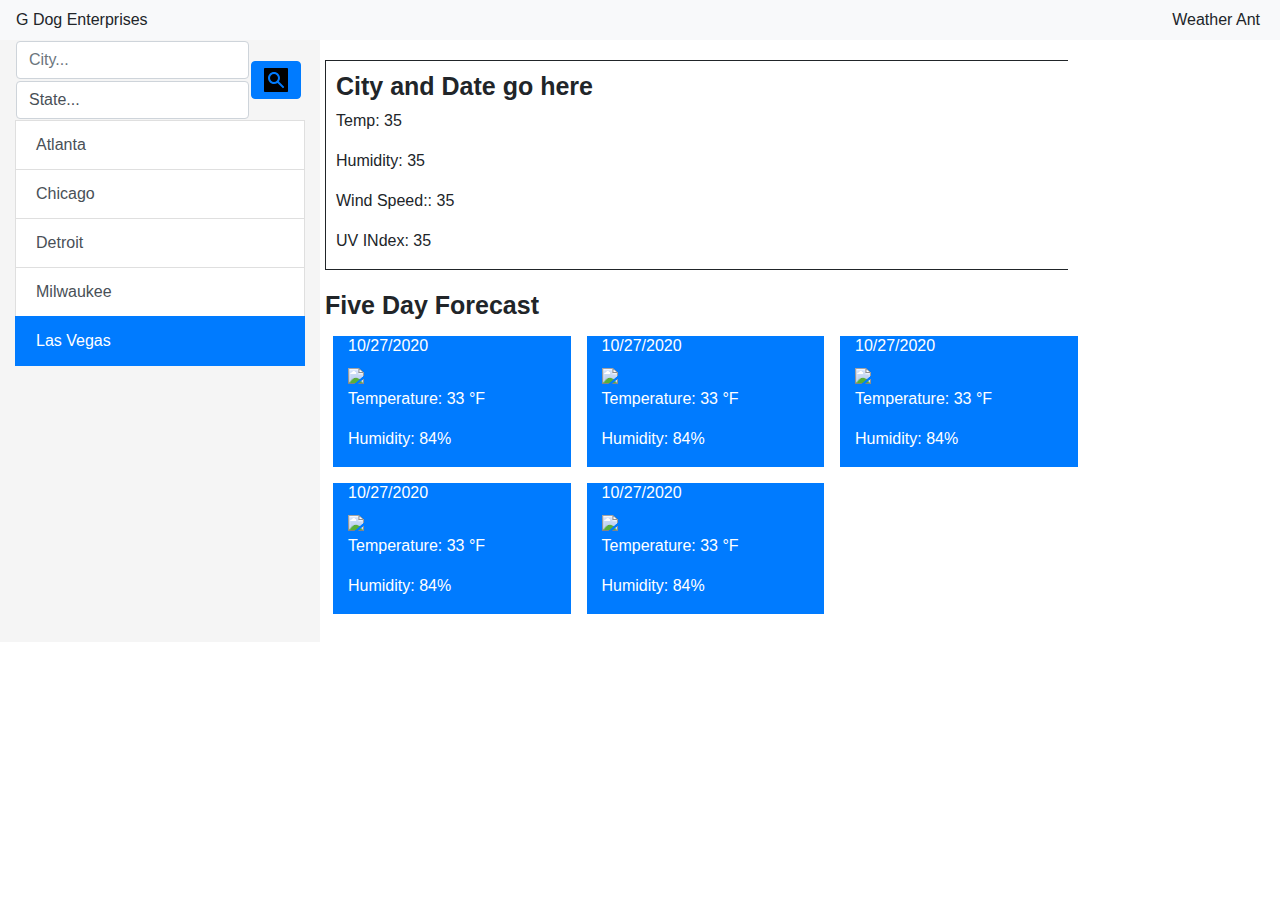
==== index.html @ fa0f322b "Initial framework of HTML and example of weather query." ====
<!DOCTYPE html>
<html lang="en-us">

<head>
  <meta charset="UTF-8">
  <title>Weather Ant</title>
  <!-- Reference stylesheets from bootstrap, Google for Cinzel font, local override stylesheet local-style.css -->
  <link rel="stylesheet" href="https://stackpath.bootstrapcdn.com/bootstrap/4.5.2/css/bootstrap.min.css" integrity="sha384-JcKb8q3iqJ61gNV9KGb8thSsNjpSL0n8PARn9HuZOnIxN0hoP+VmmDGMN5t9UJ0Z" crossorigin="anonymous">
  <link href="https://fonts.googleapis.com/css2?family=Cinzel&display=swap" rel="stylesheet">
  <link rel="stylesheet" href="local-style.css">
</head>

<body>
  <nav class="navbar navbar-expand-lg navbar-light bg-light ghHeader">
    <span id="companyName">G Dog Enterprises</span>
    <span id="applicationName">Weather Ant</span>
  </nav>

  <main class="container-fluid">
    <div class="row">
      <aside class="col-md-3 col-xl-3 bd-sidebar">
        <form role="search" class="bd-search d-flex align-items-center">
          <table>
            <tr>
              <td>
                <input type="text" class="form-control ds-input" id="search-input" placeholder="City..."  style="position: relative; vertical-align: top;">
              </td>
              <td rowspan="2">
                <button type="button" class="btn btn-primary">
                  <svg xmlns="http://www.w3.org/2000/svg" width="24" height="24" viewBox="0 0 24 24">
                    <path d="M 0.8125 0 C 0.4125 0 1.4802974e-16 0.4125 0 0.8125 L 0 23.1875 C 0 23.5875 0.4125 24 0.8125 24 L 23.1875 24 C 23.5875 24 24 23.5875 24 23.1875 L 24 0.8125 C 24 0.4125 23.5875 1.4802974e-16 23.1875 0 L 0.8125 0 z M 10 4 C 13.3 4 16 6.7 16 10 C 16 11.3 15.60625 12.5 14.90625 13.5 L 20.09375 18.6875 C 20.19375 18.7875 20.1875 19.1875 19.6875 19.6875 C 19.1875 20.1875 18.7875 20.19375 18.6875 20.09375 L 13.5 14.90625 C 12.5 15.60625 11.3 16 10 16 C 6.7 16 4 13.3 4 10 C 4 6.7 6.7 4 10 4 z M 10 6 C 7.790861 6 6 7.790861 6 10 C 6 12.209139 7.790861 14 10 14 C 12.209139 14 14 12.209139 14 10 C 14 7.790861 12.209139 6 10 6 z"/>
                  </svg>
                </button>
              </td>
            </tr>
            <tr>
              <td>
                <select type="search" class="form-control ds-input" id="search-input">
                    <option selected>State...</option>
                    <option>...</option>
                </select>
              </td>
            </tr>
          </table>
        </form>
        <a href="#" class="list-group-item list-group-item-action">Atlanta</a>
        <a href="#" class="list-group-item list-group-item-action">Chicago</a>
        <a href="#" class="list-group-item list-group-item-action" tabindex="-1" aria-disabled="true">Detroit</a>
        <a href="#" class="list-group-item list-group-item-action">Milwaukee</a>
        <a href="#" class="list-group-item list-group-item-action active">Las Vegas</a>
      </aside>
      <div class="col-md-9 col-xl-9 card-body">
        <div class="row">
          <div id="general-city-area">
            <h2>City and Date go here</h2>
            <p>Temp: 35</p>
            <p>Humidity: 35</p>
            <p>Wind Speed:: 35</p>
            <p>UV INdex: 35</p>
          </div>
        </div>
        <div class="row">
          <section>
            <div><h2>Five Day Forecast</h2></div>
          </section>
        </div>
        <div class="row">
          <div class="col-3 m-2 bg-primary forecast-day">
            <h6>
              10/27/2020
            </h6>
            <img src="https://img.icons8.com/color/48/000000/cloud.png">
            <p>Temperature: 33 °F</p>
            <p>Humidity: 84%</p>
          </div>
          <div class="col-3 m-2 bg-primary forecast-day">
            <h6>
              10/27/2020
            </h6>
            <img src="https://img.icons8.com/color/48/000000/cloud.png">
            <p>Temperature: 33 °F</p>
            <p>Humidity: 84%</p>
          </div>
          <div class="col-3 m-2 bg-primary forecast-day">
            <h6>
              10/27/2020
            </h6>
            <img src="https://img.icons8.com/color/48/000000/cloud.png">
            <p>Temperature: 33 °F</p>
            <p>Humidity: 84%</p>
          </div>
          <div class="col-3 m-2 bg-primary forecast-day">
            <h6>
              10/27/2020
            </h6>
            <img src="https://img.icons8.com/color/48/000000/cloud.png">
            <p>Temperature: 33 °F</p>
            <p>Humidity: 84%</p>
          </div>
          <div class="col-3 m-2 bg-primary forecast-day">
            <h6>
              10/27/2020
            </h6>
            <img src="https://img.icons8.com/color/48/000000/cloud.png">
            <p>Temperature: 33 °F</p>
            <p>Humidity: 84%</p>
          </div>
        </div>
    </div>
  </main>



  <script src="https://code.jquery.com/jquery-3.5.1.slim.min.js" integrity="sha384-DfXdz2htPH0lsSSs5nCTpuj/zy4C+OGpamoFVy38MVBnE+IbbVYUew+OrCXaRkfj" crossorigin="anonymous"></script>
  <script src="https://cdn.jsdelivr.net/npm/popper.js@1.16.1/dist/umd/popper.min.js" integrity="sha384-9/reFTGAW83EW2RDu2S0VKaIzap3H66lZH81PoYlFhbGU+6BZp6G7niu735Sk7lN" crossorigin="anonymous"></script>
  <script src="https://stackpath.bootstrapcdn.com/bootstrap/4.5.2/js/bootstrap.min.js" integrity="sha384-B4gt1jrGC7Jh4AgTPSdUtOBvfO8shuf57BaghqFfPlYxofvL8/KUEfYiJOMMV+rV" crossorigin="anonymous"></script>
  <script src="https://cdnjs.cloudflare.com/ajax/libs/jquery/3.2.1/jquery.min.js"></script>
  <script src="weather-ant.js" type="text/javascript">
  </script>

</body>

</html>
---- local-style.css ----
body {
}

#general-city-area {
    border-style: solid;
    border-right-style: none;
    border-width: 1px;
    padding-right: 50%;
    margin-bottom: 20px;
    padding-left: 10px;
    padding-top: 10px;
}

.forecast-day {
    color: white;
}
aside {
    background-color: rgb(245, 245, 245);
}

#applicationName {
    position: absolute; 
    right: 20px;
}

.headerBar {
    font-size: 17px;
    display: block;
}
#highScoreOption {
    position: relative;
    left: 30px;
}

#highScoreBar {
    position: relative; 
    left:60px;
}

#timerBar {
    position: absolute; 
    right: 20px;
}

#penaltyBar {
    position: absolute; 
    right: 20px;
    color: red;
    font-weight: bold;
    visibility: hidden;
}

#welcome {
    display: block;
}

#mainTrivia {
    display: none;
}

#resultsWinner {
    display: none;
}

#resultsLoser {
    display: none;
}

#highScores {
    display: none;
}

.highScoreList {
    background-color: lightblue;
    list-style-type: none;
    padding: 5px;    
}


ul.answerList {
    list-style-type: none;
    padding: 5px;
}

li.answerListItem {
    padding: 0px 0px 5px 10px;

}

#answerStatus {
    color: red;
    font-style: italic;
    padding: 0px 0px 0px 15px;
    display: block;
}


main {
}

/* Override font-family for <h1> and .navbar-brand */
.navbar-brand {
    font-family: 'Cinzel', serif;
}

/* Make <h1> bold */
h1 {
    font-weight: bold;
    font-size: 30px;
}

h2 {
    font-weight: bold;
    font-size: 25px;
}

h3 {
    font-weight: normal;
    font-size: 20px;
}
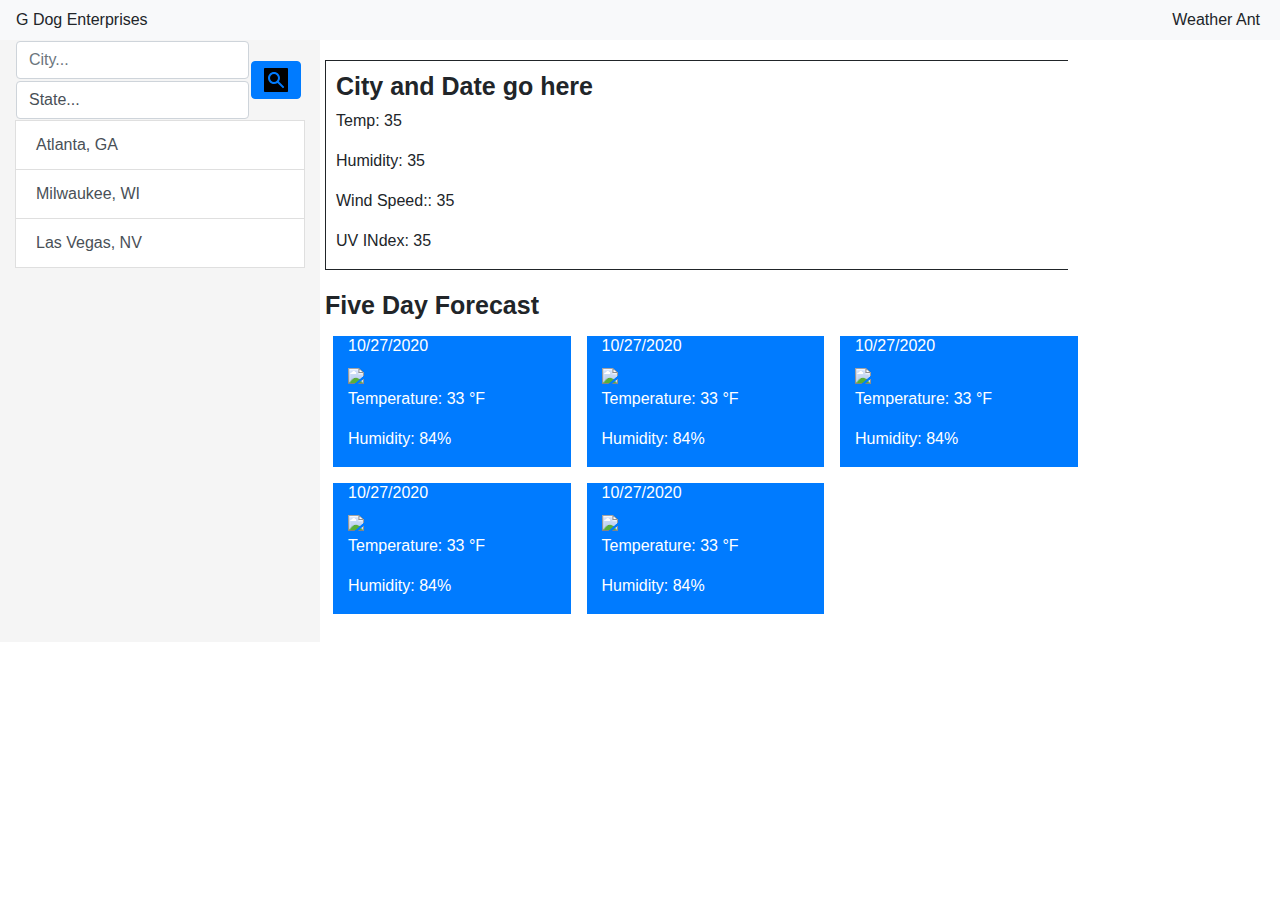
==== commit 8b0448bc: "States / abbreviations populate to select. Initial search button click handled." ====
--- a/index.html
+++ b/index.html
@@ -23,10 +23,10 @@
           <table>
             <tr>
               <td>
-                <input type="text" class="form-control ds-input" id="search-input" placeholder="City..."  style="position: relative; vertical-align: top;">
+                <input type="text" class="form-control ds-input" id="cityInput" placeholder="City..."  style="position: relative; vertical-align: top;">
               </td>
               <td rowspan="2">
-                <button type="button" class="btn btn-primary">
+                <button type="button" class="btn btn-primary" id="citySearchButton">
                   <svg xmlns="http://www.w3.org/2000/svg" width="24" height="24" viewBox="0 0 24 24">
                     <path d="M 0.8125 0 C 0.4125 0 1.4802974e-16 0.4125 0 0.8125 L 0 23.1875 C 0 23.5875 0.4125 24 0.8125 24 L 23.1875 24 C 23.5875 24 24 23.5875 24 23.1875 L 24 0.8125 C 24 0.4125 23.5875 1.4802974e-16 23.1875 0 L 0.8125 0 z M 10 4 C 13.3 4 16 6.7 16 10 C 16 11.3 15.60625 12.5 14.90625 13.5 L 20.09375 18.6875 C 20.19375 18.7875 20.1875 19.1875 19.6875 19.6875 C 19.1875 20.1875 18.7875 20.19375 18.6875 20.09375 L 13.5 14.90625 C 12.5 15.60625 11.3 16 10 16 C 6.7 16 4 13.3 4 10 C 4 6.7 6.7 4 10 4 z M 10 6 C 7.790861 6 6 7.790861 6 10 C 6 12.209139 7.790861 14 10 14 C 12.209139 14 14 12.209139 14 10 C 14 7.790861 12.209139 6 10 6 z"/>
                   </svg>
@@ -35,7 +35,7 @@
             </tr>
             <tr>
               <td>
-                <select type="search" class="form-control ds-input" id="search-input">
+                <select type="search" class="form-control ds-input" id="stateInput">
                     <option selected>State...</option>
                     <option>...</option>
                 </select>
@@ -43,11 +43,13 @@
             </tr>
           </table>
         </form>
-        <a href="#" class="list-group-item list-group-item-action">Atlanta</a>
-        <a href="#" class="list-group-item list-group-item-action">Chicago</a>
-        <a href="#" class="list-group-item list-group-item-action" tabindex="-1" aria-disabled="true">Detroit</a>
-        <a href="#" class="list-group-item list-group-item-action">Milwaukee</a>
-        <a href="#" class="list-group-item list-group-item-action active">Las Vegas</a>
+        <span id="cityButtonsGoHere">
+          <a href="#" class="list-group-item list-group-item-action">Atlanta</a>
+          <a href="#" class="list-group-item list-group-item-action">Chicago</a>
+          <a href="#" class="list-group-item list-group-item-action" tabindex="-1" aria-disabled="true">Detroit</a>
+          <a href="#" class="list-group-item list-group-item-action">Milwaukee</a>
+          <a href="#" class="list-group-item list-group-item-action active">Las Vegas</a>
+        </span>
       </aside>
       <div class="col-md-9 col-xl-9 card-body">
         <div class="row">
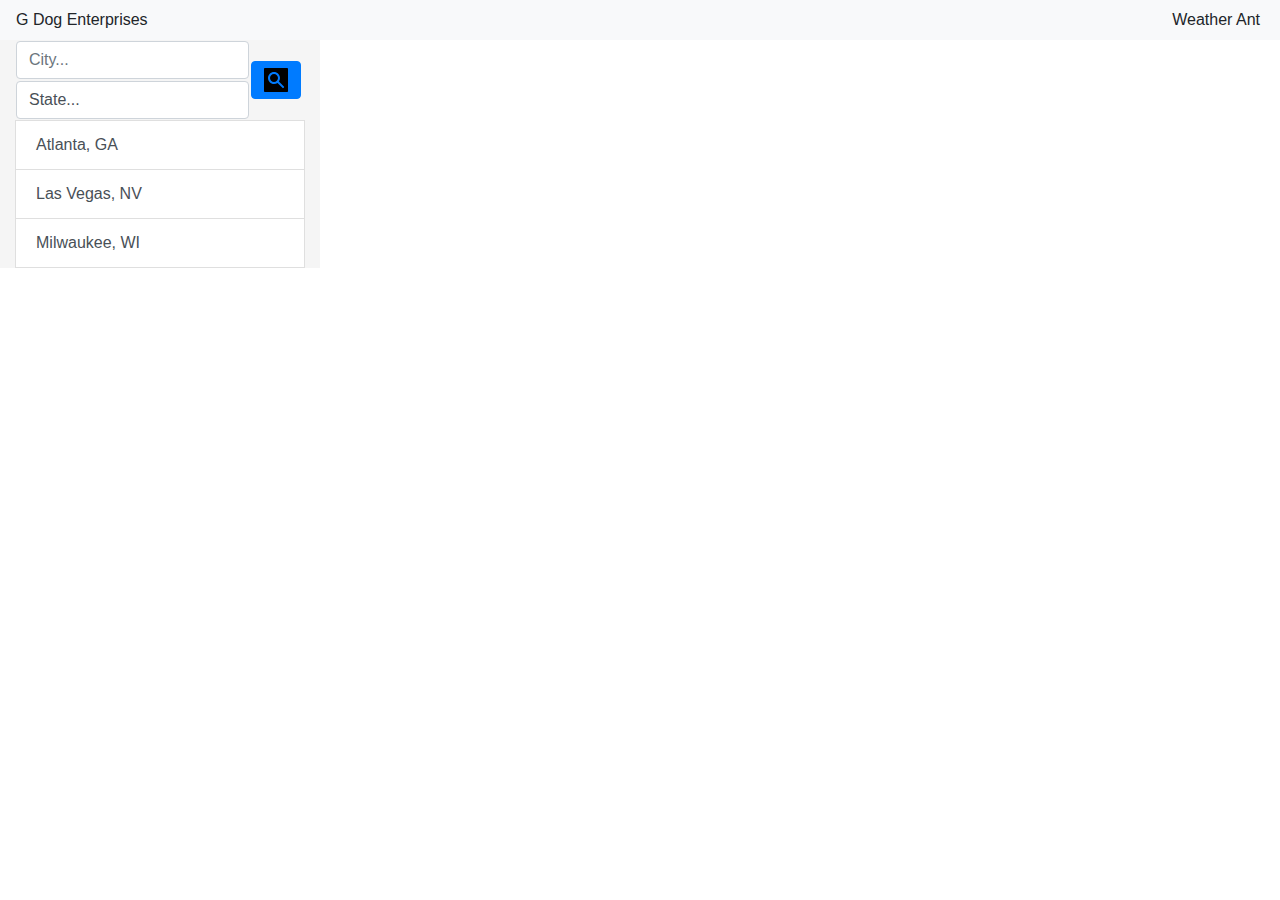
==== commit 9d28811d: "Weather blocks now display.  If no city selected, the main weather area is hidden." ====
--- a/index.html
+++ b/index.html
@@ -51,14 +51,14 @@
           <a href="#" class="list-group-item list-group-item-action active">Las Vegas</a>
         </span>
       </aside>
-      <div class="col-md-9 col-xl-9 card-body">
+      <div class="col-md-9 col-xl-9 card-body" id="overall-weather-display">
         <div class="row">
           <div id="general-city-area">
             <h2>City and Date go here</h2>
             <p>Temp: 35</p>
             <p>Humidity: 35</p>
             <p>Wind Speed:: 35</p>
-            <p>UV INdex: 35</p>
+            <p>UV Index: 35</p>
           </div>
         </div>
         <div class="row">
@@ -66,7 +66,7 @@
             <div><h2>Five Day Forecast</h2></div>
           </section>
         </div>
-        <div class="row">
+        <div class="row" id="weather-boxes-go-here">
           <div class="col-3 m-2 bg-primary forecast-day">
             <h6>
               10/27/2020
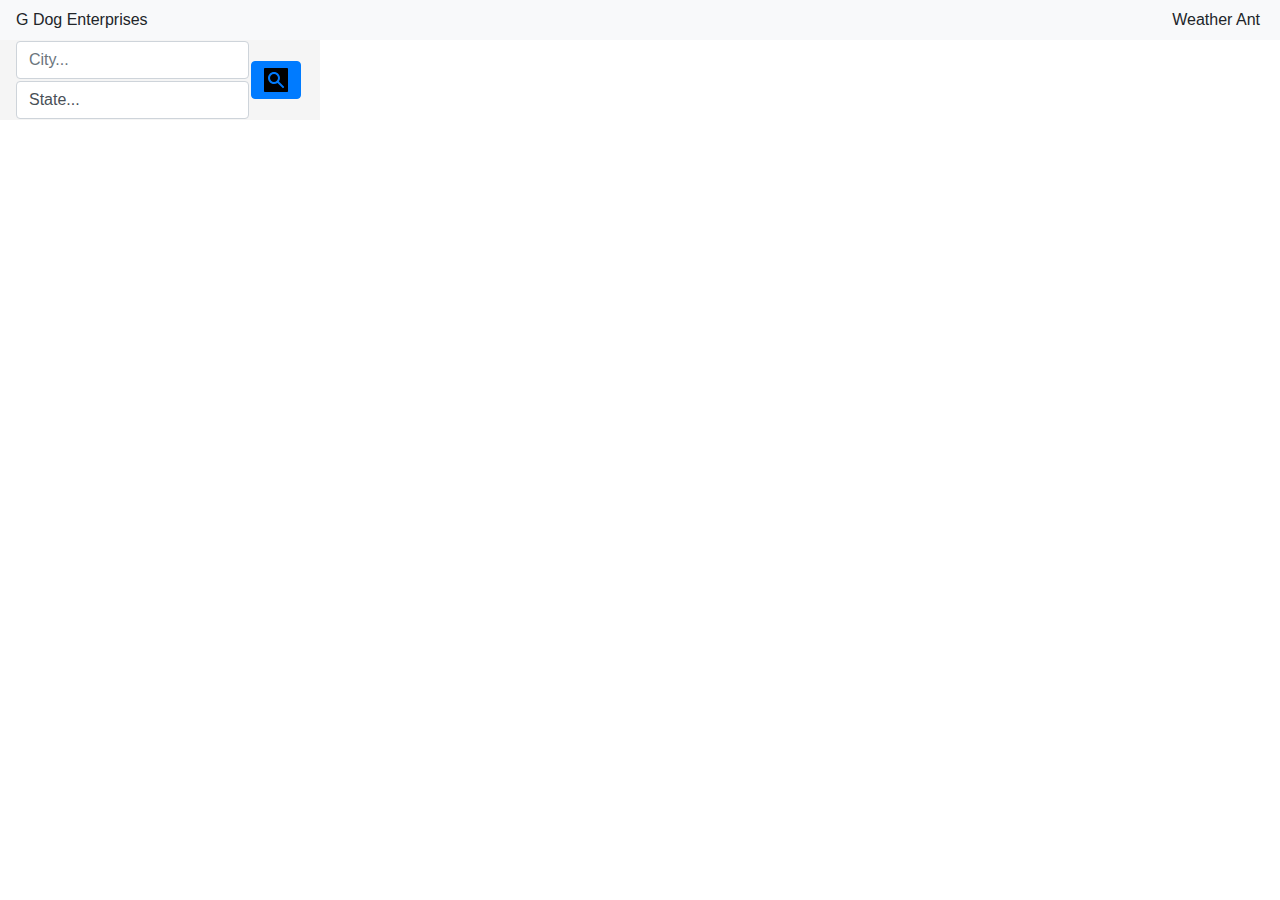
==== commit 0f7ebdf7: "Mostly working now with save features." ====
--- a/index.html
+++ b/index.html
@@ -63,7 +63,7 @@
         </div>
         <div class="row">
           <section>
-            <div><h2>Five Day Forecast</h2></div>
+            <div><h2>Six Day Forecast</h2></div>
           </section>
         </div>
         <div class="row" id="weather-boxes-go-here">
